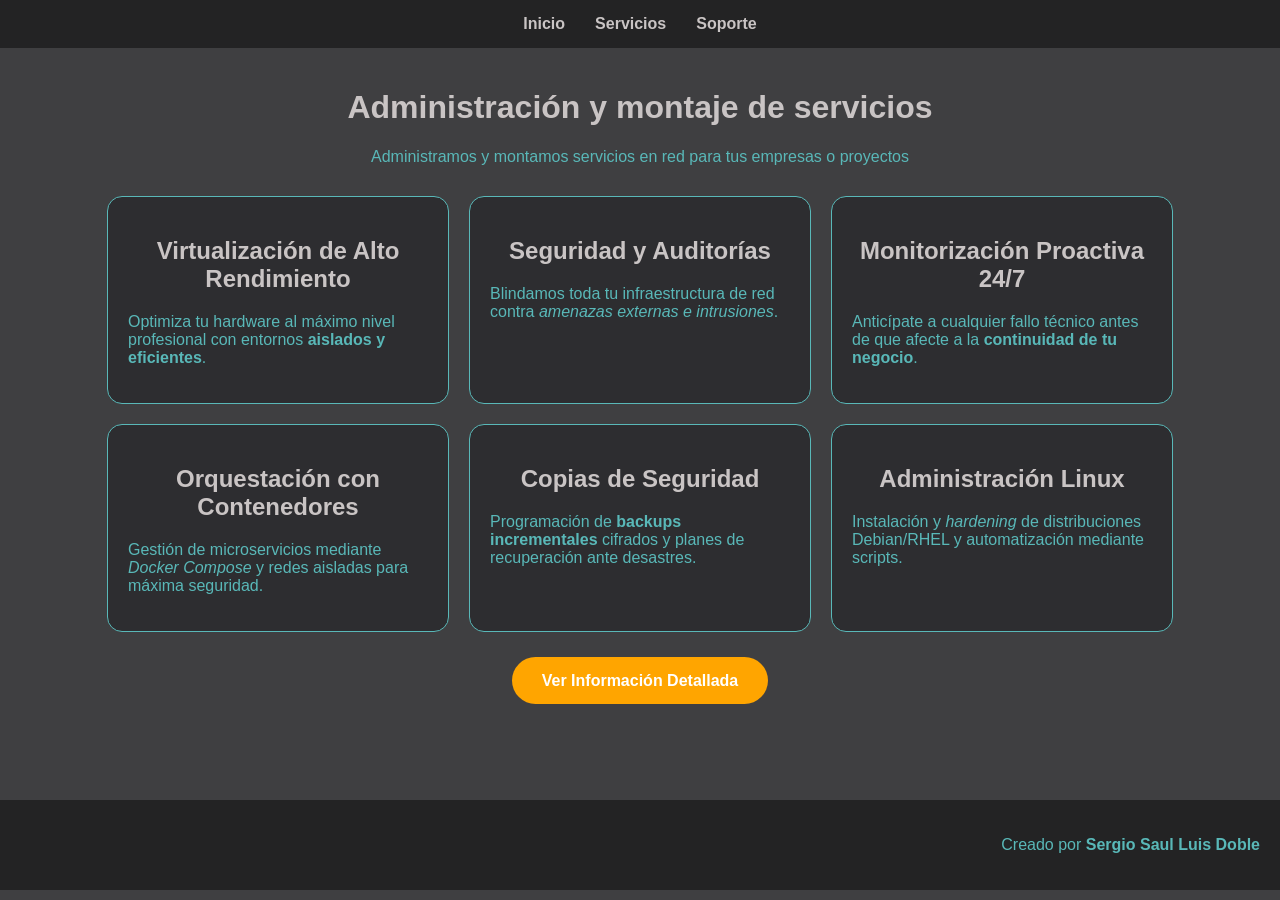
==== index.html @ e50b95e1 "Add files via upload" ====
<!DOCTYPE html>
<html lang="es">
<head>
    <meta charset="UTF-8">
    <meta name="viewport" content="width=device-width, initial-scale=1.0">
    <title>SysAdmin Service</title>
    <link rel="stylesheet" href="styless.css">
</head>
<body>
    <header>
        <nav>
            <ul class="Menu-Principal">
                <li><a href="./index.html">Inicio</a></li>
                <li><a href="./Servicios.html">Servicios</a></li>
                <li><a href="./Soporte.html">Soporte</a></li>
            </ul>
        </nav>
    </header>

    <main>
        <h1 class="Titulo">Administración y montaje de servicios</h1>
        <p>Administramos y montamos servicios en red para tus empresas o proyectos</p>

        <div class="servicios-main">
            <div class="Servicios">
                <h2>Virtualización de Alto Rendimiento</h2>
                <p>Optimiza tu hardware al máximo nivel profesional con entornos <strong>aislados y eficientes</strong>.</p>
            </div>

            <div class="Servicios">
                <h2>Seguridad y Auditorías</h2>
                <p>Blindamos toda tu infraestructura de red contra <em>amenazas externas e intrusiones</em>.</p>
            </div>

            <div class="Servicios">
                <h2>Monitorización Proactiva 24/7</h2>
                <p>Anticípate a cualquier fallo técnico antes de que afecte a la <strong>continuidad de tu negocio</strong>.</p>
            </div>

            <div class="Servicios">
                <h2>Orquestación con Contenedores</h2>
                <p>Gestión de microservicios mediante <em>Docker Compose</em> y redes aisladas para máxima seguridad.</p>
            </div>

            <div class="Servicios">
                <h2>Copias de Seguridad</h2>
                <p>Programación de <strong>backups incrementales</strong> cifrados y planes de recuperación ante desastres.</p>
            </div>

            <div class="Servicios">
                <h2>Administración Linux</h2>
                <p>Instalación y <em>hardening</em> de distribuciones Debian/RHEL y automatización mediante scripts.</p>
            </div>
        </div>

        <div class="boton">
            <a href="./Servicios.html">Ver Información Detallada</a>
        </div>
    </main>

    <footer>
        <p>Creado por <strong>Sergio Saul Luis Doble</strong></p>
    </footer>
</body>
</html>
---- styless.css ----
body {
    background-color: rgb(63, 63, 65);
    color: rgb(89, 184, 184);
    font-family: sans-serif;
    margin: 0;
    padding: 0;
}

h1, h2, h3 {
    color: rgb(201, 196, 196);
    text-align: center;
}

main {
    text-align: center;
    padding: 20px;
}
header {
    background-color: rgb(35, 35, 36);
    padding: 15px;
}

.Menu-Principal {
    display: flex;
    justify-content: center;
    gap: 30px;
    list-style: none; /* Quita los puntos de la lista */
    margin: 0;
    padding: 0;
}

.Menu-Principal a {
    text-decoration: none; /* Quita el subrayado */
    color: rgb(201, 196, 196);
    font-weight: bold;
}

.Menu-Principal a:hover {
    color: orange;
}
.servicios-main {
    display: flex;
    justify-content: center;
    flex-wrap: wrap; /* Para que bajen a la siguiente línea si no caben */
    gap: 20px;
    margin-top: 30px;
}
.Servicios {
    background-color: rgb(45, 45, 48); /* Un gris un poco más oscuro que el fondo */
    border: 1px solid rgb(89, 184, 184);
    padding: 20px;
    border-radius: 15px;
    width: 300px;
    text-align: left; /* Texto a la izquierda para que se lea mejor */
}
.img-servicio {
    width: 100%; /* La imagen ocupa el ancho de su caja */
    border-radius: 10px;
    margin-bottom: 10px;
}
.boton {
    margin-top: 40px;
    margin-bottom: 40px;
}

.boton a {
    text-decoration: none;
    background-color: orange;
    color: white;
    padding: 15px 30px;
    border-radius: 60px;
    font-weight: bold;
}

.boton a:hover {
    background-color: rgb(200, 100, 0); /* Un naranja más oscuro */
}
.contenedor-formulario {
    display: flex;
    justify-content: center;
    margin-top: 30px;
}

.formulario-soporte {
    background-color: rgb(45, 45, 48);
    border: 1px solid rgb(89, 184, 184);
    padding: 30px;
    border-radius: 15px;
    width: 500px;
    text-align: left;
}

.grupo-form {
    margin-bottom: 20px;
}

.grupo-form label {
    font-weight: bold;
    color: rgb(201, 196, 196);
}
input[type="text"],
input[type="email"],
select,
textarea {
    width: 95%; 
    padding: 10px;
    margin-top: 5px;
    border: 1px solid rgb(201, 196, 196);
    border-radius: 5px;
}
.opciones-radio {
    margin-top: 10px;
}

.boton-enviar {
    background-color: orange;
    color: white;
    padding: 15px;
    border: none;
    border-radius: 60px;
    font-weight: bold;
    width: 100%;
}
footer {
    background-color: rgb(35, 35, 36);
    padding: 20px 20px; /* 10px de grosor arriba/abajo, 20px a los lados */
    text-align: right;
    margin-top: 50px;
}
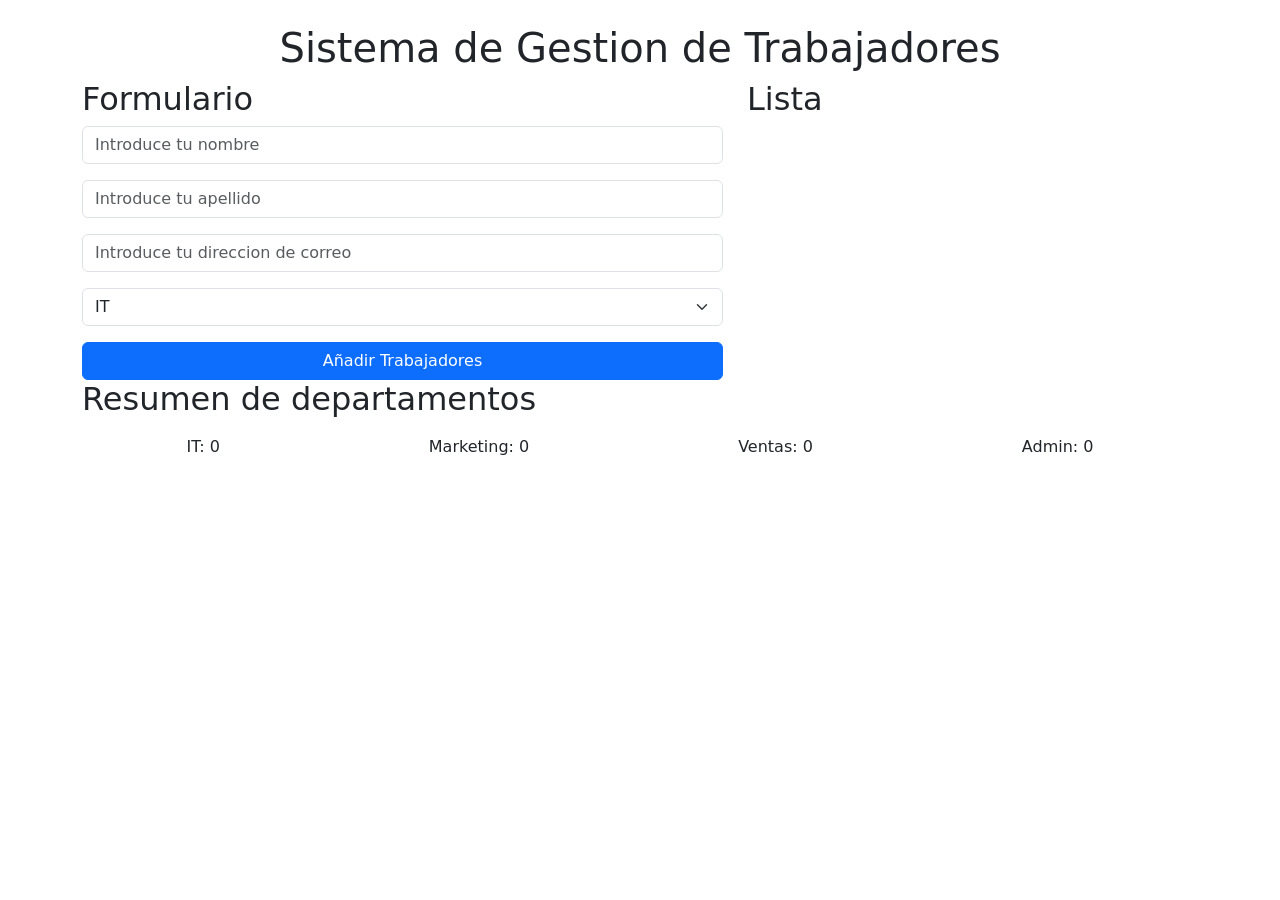
==== commit 1bb6da25: "Add files via upload" ====
--- a/index.html
+++ b/index.html
@@ -1,65 +1,69 @@
-<!DOCTYPE html>
-<html lang="es">
-<head>
-    <meta charset="UTF-8">
-    <meta name="viewport" content="width=device-width, initial-scale=1.0">
-    <title>SysAdmin Service</title>
-    <link rel="stylesheet" href="styless.css">
-</head>
-<body>
-    <header>
-        <nav>
-            <ul class="Menu-Principal">
-                <li><a href="./index.html">Inicio</a></li>
-                <li><a href="./Servicios.html">Servicios</a></li>
-                <li><a href="./Soporte.html">Soporte</a></li>
-            </ul>
-        </nav>
-    </header>
-
-    <main>
-        <h1 class="Titulo">Administración y montaje de servicios</h1>
-        <p>Administramos y montamos servicios en red para tus empresas o proyectos</p>
-
-        <div class="servicios-main">
-            <div class="Servicios">
-                <h2>Virtualización de Alto Rendimiento</h2>
-                <p>Optimiza tu hardware al máximo nivel profesional con entornos <strong>aislados y eficientes</strong>.</p>
-            </div>
-
-            <div class="Servicios">
-                <h2>Seguridad y Auditorías</h2>
-                <p>Blindamos toda tu infraestructura de red contra <em>amenazas externas e intrusiones</em>.</p>
-            </div>
-
-            <div class="Servicios">
-                <h2>Monitorización Proactiva 24/7</h2>
-                <p>Anticípate a cualquier fallo técnico antes de que afecte a la <strong>continuidad de tu negocio</strong>.</p>
-            </div>
-
-            <div class="Servicios">
-                <h2>Orquestación con Contenedores</h2>
-                <p>Gestión de microservicios mediante <em>Docker Compose</em> y redes aisladas para máxima seguridad.</p>
-            </div>
-
-            <div class="Servicios">
-                <h2>Copias de Seguridad</h2>
-                <p>Programación de <strong>backups incrementales</strong> cifrados y planes de recuperación ante desastres.</p>
-            </div>
-
-            <div class="Servicios">
-                <h2>Administración Linux</h2>
-                <p>Instalación y <em>hardening</em> de distribuciones Debian/RHEL y automatización mediante scripts.</p>
-            </div>
-        </div>
-
-        <div class="boton">
-            <a href="./Servicios.html">Ver Información Detallada</a>
-        </div>
-    </main>
-
-    <footer>
-        <p>Creado por <strong>Sergio Saul Luis Doble</strong></p>
-    </footer>
-</body>
-</html>
+<!DOCTYPE html>
+<html lang="es">
+<head>
+    <meta charset="UTF-8">
+    <meta name="viewport" content="width=device-width, initial-scale=1.0">
+    <title>Sistema Gestion Trabajadores</title>
+    <!-- Conexión a Bootstrap -->
+    <link href="https://cdn.jsdelivr.net/npm/bootstrap@5.3.3/dist/css/bootstrap.min.css" rel="stylesheet">
+</head>
+<body>
+    <header>
+        
+    </header>
+
+    <main>
+        
+        <div class="container mt-4">
+            <h1 class="text-center">Sistema de Gestion de Trabajadores</h1>
+            
+            <div class="row">
+                
+                <div class="col-7">
+                    <h2>Formulario</h2>
+                    <input type="text" id="nombre" 
+                    class="form-control mb-3" 
+                    placeholder="Introduce tu nombre">
+
+                    <input type="text" id="apellido" 
+                    class="form-control mb-3" 
+                    placeholder="Introduce tu apellido">
+
+                    <input type="email" id="correo" 
+                    class="form-control mb-3" 
+                    placeholder="Introduce tu direccion de correo">
+                    <select name="" id="departamento" class="form-select mb-3">
+                        <option value="it">IT</option>
+                        <option value="marketing">Marketing</option>
+                        <option value="ventas">Ventas</option>
+                        <option value="ad">Administracion</option>
+                    </select>
+                    <button id="boton-enviar" class="btn btn-primary w-100">Añadir Trabajadores</button>
+                </div>
+                
+                <div class="col-5">
+                    <h2>Lista</h2>
+                    <ul id="lista-trabajadores" class="list-group">
+
+                    </ul>
+                </div>
+            </div>
+            
+            <div>
+                <h2>Resumen de departamentos</h2>
+                <div class="d-flex justify-content-around mt-3">
+                <p>IT: <span id="resumen-it">0</span></p>
+                <p>Marketing: <span id="resumen-marketing">0</span></p>
+                <p>Ventas: <span id="resumen-ventas">0</span></p>
+                <p>Admin: <span id="resumen-ad">0</span></p>
+                </div>
+            </div>
+        </div>
+    </main>
+
+    <footer>
+        
+    </footer>
+    <script src="./index.js"></script>
+</body>
+</html>
